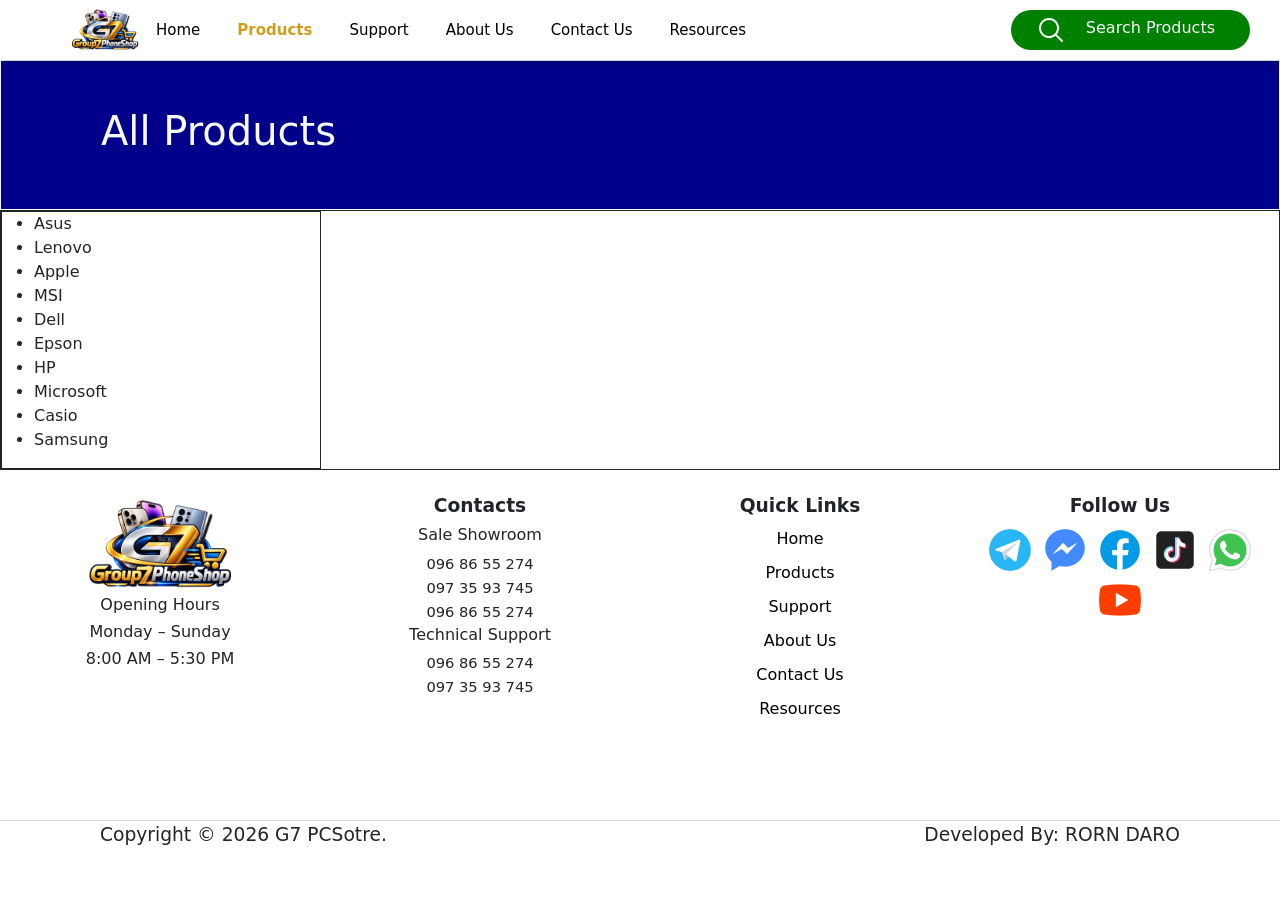
==== products.html @ 06eef0c7 "thirt" ====
<!DOCTYPE html>
<html lang="en">

<head>
    <meta charset="UTF-8">
    <meta name="viewport" content="width=device-width, initial-scale=1.0">
    <title>Home-G7PCSotre</title>
    <link rel="icon" type="img" href="Logo/Group7PhoneShop.png.png">
    <link rel="stylesheet" href="css/bootstrap.css">
    <link rel="stylesheet" href="css/products.css">
</head>

<body>

    <!-- Header -->
    <div class="header">

        <div class="header-left">
            <a href="index.html">
                <img src="Logo/Group7PhoneShop.png.png" alt="G7 Phone Shop">
            </a>

            <nav class="navbar" id="navbar">
                <ul class="nav nav-pills ">
                    <li class="nav-item">
                        <a href="index.html" target="_parent" class="nav-link">Home</a>
                    </li>
                    <li class="nav-item">
                        <a href="products.html" class="nav-link active">Products</a>
                    </li>
                    <li class="nav-item">
                        <a href="#support" class="nav-link">Support</a>
                    </li>
                    <li class="nav-item">
                        <a href="#about" class="nav-link">About Us</a>
                    </li>
                    <li class="nav-item">
                        <a href="#contact" class="nav-link">Contact Us</a>
                    </li>
                    <li class="nav-item">
                        <a href="#resources" class="nav-link">Resources</a>
                    </li>
                </ul>
            </nav>
        </div>

        <div class="header-right">
            <button class="search-button text-light rounded-pill" type="button">
                <img src="Logo/search.png" alt="Search">
                <h1>Search Products</h1>
            </button>

            <!-- Mobile Menu Button -->
            <button class="menu-btn" type="button" onclick="toggleMenu()" aria-label="Toggle navigation"
                aria-controls="navbar" aria-expanded="false">
                &#9776;
            </button>
        </div>

    </div>
    <div class="head-product text-light">
        <h1>All Products</h1>
    </div>
    <div class="category">
        <div class="category-list">
            <ul>
            <li class="category-item">Asus</li>
            <li class="category-item">Lenovo</li>
            <li class="category-item">Apple</li>
            <li class="category-item">MSI</li>
            <li class="category-item">Dell</li>
            <li class="category-item">Epson</li>
            <li class="category-item">HP</li>
            <li class="category-item">Microsoft</li>
            <li class="category-item">Casio</li>
            <li class="category-item">Samsung</li>
        </ul>

        </div>

    </div>
    






    <div class="footer">
        <div class="footer1">
            <img src="Logo/Group7PhoneShop.png.png" alt="">
            <h4> Opening Hours</h4>
            <h4>Monday – Sunday</h4>
            <h4>8:00 AM – 5:30 PM</h4>
        </div>
        <div class="footer2">
            <div id="contacts">
                <h3>Contacts</h3>
                <h4>Sale Showroom</h4>
                <div class="phone">
                    <p>096 86 55 274</p>
                    <p>097 35 93 745</p>
                    <p>096 86 55 274</p>
                </div>
                <h4>Technical Support</h4>
                <div class="phone">
                    <p>096 86 55 274</p>
                    <p>097 35 93 745</p>
                </div>
            </div>


        </div>
        <div class="footer3">
            <div class="quicklinks">
                <h3>Quick Links</h3>
                <a href="#">Home</a>
                <a href="#">Products</a>
                <a href="#">Support</a>
                <a href="#">About Us</a>
                <a href="#">Contact Us</a>
                <a href="#">Resources</a>
            </div>
        </div>
        <div class="footer4">
            <div class="follow-us">
                <h3>Follow Us</h3>
                <div class="social">
                    <a href="https://t.me/rorn_daro" target="_parent"><img src="icon/tg.png" alt=""></a>
                    <a href="#"><img src="icon/ms.png" alt=""></a>
                    <a href="#"><img src="icon/fb.png" alt=""></a>
                    <a href="#"><img src="icon/tk.png" alt=""></a>
                    <a href="#"><img src="icon/wha.png" alt=""></a>
                    <a href="#"><img src="icon/yt.png" alt=""></a>

                </div>

            </div>
        </div>

    </div>
    <div class="end-footer">
        <div class="end-left">
            <p>Copyright © 2026 G7 PCSotre.</p>
        </div>
        <div class="end-right">
            <p>Developed By: RORN DARO</p>
        </div>

    </div>






    <script src="js/bootstrap.bundle.js"></script>
</body>

</html>
<script src="js/bootstrap.bundle.js"></script>
<script>
    document.querySelectorAll('.nav-link').forEach(link => {
        link.addEventListener('click', function() {
            document.querySelectorAll('.nav-link').forEach(item => {
                item.classList.remove('active');
            });
            this.classList.add('active');
        });
    });
</script>
---- css/products.css ----
* {
    box-sizing: border-box;
    margin: 0;
    padding: 0;
}

body {
    width: 100%;
    overflow-x: hidden;
}

.header {
    width: 100%;
    height: 60px;
    background-color: white;
    display: flex;
    align-items: center;
    justify-content: space-between;
    box-shadow: 3px 3px 5px rgba(0, 0, 0, 0.2);
    position: fixed;
    top: 0;
    left: 0;
    z-index: 1000;
    padding: 5px 30px;
}

.header-left img {
    width: 70px;
    height: auto;
    margin-left: 40px;
}

.header-left {
    width: 60%;
    height: 100%;
    align-items: center;
    display: flex;
    min-width: 0;
}

.header-right {
    width: 40%;
    height: 100%;
    align-items: center;
    display: flex;
    justify-content: flex-end;
    gap: 10px;
}

.navbar .nav {
    display: flex;
    align-items: center;
    flex-wrap: nowrap;
    gap: 5px;
}

.navbar .nav-link {
    color: black;
    white-space: nowrap;
    font-size: 15px;

}

.navbar .nav-link:hover {
    color: goldenrod;
}

.navbar .nav .nav-link.active {
    font-weight: bold;
    background: none;
    color: rgb(208, 158, 31);
}


.search-button {
    display: flex;
    height: 40px;
    margin-right: 0;
    padding: 0 15px;
    background-color: green;
    float: right;
    align-items: center;
    border-style: none;
    justify-content: center;
}

.search-button:hover {
    background-color: darkgreen;
    transition: 0.3s ease;
}

.search-button img {
    width: 30px;
    height: 30px;
    margin-left: 10px;
}

.search-button h1 {
    font-size: 12pt;
    margin-top: 4px;
    padding: 20px;
    white-space: nowrap;
}

.menu-btn {
    display: none;
    background: none;
    border: none;
    font-size: 28px;
    cursor: pointer;
    color: black;
}

.head-product{
    width: 100%;
    height: 150px;
    background-color: darkblue;
    align-content: center;
    margin-top: 60px;
    border: 1px solid;
    h1{
        margin-left: 100px;
    }
}
.category{
    width: 100%;
    border: 1px solid;
}
.category-list{
    width: 25%;
    border: 1px solid;
}

.offers {
    display: flex;
    justify-content: space-between;
}

.offers h2 {
    margin-left: 35px;
    font-weight: bold;
    list-style-type: disc;
}

.offer-btn {
    width: 150px;
    height: 40px;
    border-radius: 20px;
    margin-right: 35px;
    background-color: white;
    color: green;
    text-align: center;
    font-size: 14pt;
    transition: 0.3s ease;
}

.new-arrive {
    width: 100%;
    height: auto;
    background-color: rgb(253, 234, 234);
    margin-top: 20px;
    padding-bottom: 50px;
}

.head {
    display: flex;
    justify-content: space-between;
    align-content: baseline;

}

.head .offer-btn {
    margin-top: 25px;
}

.head h2 {
    margin-left: 35px;
    font-weight: bold;
    list-style-type: disc;
}

.head span {
    font-size: 16px;
}

.offer-btn:hover {
    background-color: green;
    color: white;
}

.cards {
    width: 95%;
    height: auto;
    margin: 0 auto;
    display: flex;
    flex-wrap: wrap;
    justify-content: center;
    gap: 25px;
}

.card {
    width: 230px;
    margin-right: 0;
    background-color: white;
    overflow: hidden;
    transition: 0.3s ease;
}

.card:hover {
    border: 1px solid green;
    translate: 0 -10px;
    box-shadow: 1px 15px 15px rgba(0, 0, 0, 0.35);

    img {
        scale: 1.1;
    }

    .cart-btn {
        background-color: green;
        color: white;
    }
}

.card img {
    width: 150px;
    margin: 150px;
    margin: 20px auto;
    object-fit: contain;
    transition: 0.3s ease;
}

.card-body p {
    font-size: 9pt;
}

.card-body h6 {
    font-size: 9pt;
    margin-top: 0;
}

.card-footer {
    display: flex;
    align-items: center;
    justify-content: space-between;
    gap: 5px;
    padding: 10px;
}

.card-footer h5 {
    color: green;
    font-size: 16px;
    margin: 0;
}

.card-footer span {
    color: gray;
    padding-left: 0;
    font-size: 14px;
    text-decoration: line-through;
}

.cart-btn {
    width: 70px;
    height: 30px;
    border-radius: 20px;
    background-color: white;
    color: green;
    text-align: center;
    font-size: 9pt;
    transition: 0.3s ease;
}
.pagination{
    padding: 15px;
    padding-right:140px ;
    justify-self: end;
}

.our-partner {
    width: 95%;
    height: auto;
    margin: 0 auto;
    padding: 50px;
    display: flex;
    flex-wrap: wrap;
    justify-content: center;
    gap: 25px;
}

.partner-text {
    width: 100%;
    text-align: center;
}

.border-line {
    width: 100%;
    display: flex;
    justify-content: center;
    padding-bottom: 20px;
}

.border-line .line {
    width: 100px;
    border-top: 8px solid;
    border-radius: 100px;
    border-top-color: green;
}

.cards-partner {
    width: 60%;
    height: auto;
    display: flex;
    flex-wrap: wrap;
    justify-content: center;
    gap: 40px;

}

.cards-partner .card {
    width: 200px;
    height: 100px;
    background-color: white;
    overflow: hidden;
    transition: 0.3s ease;
}

.cards-partner .card img {
    width: 100px;
    width: 100px;
    object-fit: contain;
}

.our-partner .card:hover {
    border: 1px solid green;
    translate: 0 -3px;
    box-shadow: 0 0 0 rgba(0, 0, 0, 0.35);
    cursor: pointer;

    img {
        scale: 1.1;
    }
}

.footer {
    width: 100%;
    height: 350px;
    display: flex;
}

.footer1 {
    width: 25%;
    padding: 25px 0;
    flex-wrap: wrap;
    justify-content: center;
    gap: 25px;
    text-align: center;

    img {
        width: 150px;
        width: 150px;
    }

    h4 {
        font-size: 12pt;
    }

}

.footer2 {
    width: 25%;
    padding: 25px 0;
    flex-wrap: wrap;
    justify-content: center;
    text-align: center;
    gap: 25px;

    h3 {
        font-size: 14pt;
        font-weight: bold;
    }

    h4 {
        font-size: 12pt;
    }

    .phone p {
        font-size: 11pt;
        margin: 2px;
    }
}

.footer3 {
    width: 25%;
    padding: 25px 0;
    display: block;
    flex-wrap: wrap;
    justify-content: center;
    gap: 25px;
    text-align: center;

    a {
        color: black;
        text-decoration: none;
        display: block;
        margin: 10px;
    }

    h3 {
        font-size: 14pt;
        font-weight: bold;
    }
}

.footer4 {
    width: 25%;
    padding: 25px 0;
    flex-wrap: wrap;
    justify-content: center;
    gap: 25px;
    text-align: center;

    h3 {
        font-size: 14pt;
        font-weight: bold;
    }

    .social img {
        width: 50px;
        height: 50px;
    }

    .social img:hover {
        cursor: pointer;
    }
}

.end-footer {
    width: 100%;
    height: 50px;
    padding-bottom: 10px;
    border-top: 1px solid rgb(225, 222, 222);
    display: flex;
    justify-content: space-between;
    .end-left{
        padding-left: 100px;
    }
    .end-right{
        padding-right: 100px;
    }
    p{
        font-size: 14pt;
    }
}

@media (max-width: 1100px) {
    .header {
        padding: 5px 15px;
    }

    .header-left {
        gap: 10px;
    }

    .navbar .nav {
        gap: 0;
    }

    .navbar .nav-link {
        font-size: 13px;
        padding: 8px;
    }

    .search-button h1 {
        font-size: 11px;
    }
}

/* Mobile and Small Tablet */
@media (max-width: 900px) {
    .header {
        height: 60px;
        padding: 5px 15px;
    }

    .header-left img {
        width: 65px;
    }

    .menu-btn {
        display: block;
    }

    .navbar {
        display: none;
        position: absolute;
        top: 60px;
        left: 0;
        width: 100%;
        background-color: white;
        padding: 15px;
        box-shadow: 0 5px 10px rgba(0, 0, 0, 0.15);
    }

    .navbar.show {
        display: block;
    }

    .navbar .nav {
        display: flex;
        flex-direction: column;
        align-items: stretch;
        gap: 5px;
    }

    .navbar .nav-item {
        width: 100%;
    }

    .navbar .nav-link {
        display: block;
        width: 100%;
        padding: 12px;
        font-size: 15px;
    }

    .navbar .nav-link:hover {
        background-color: #f5f5f5;
        color: goldenrod;
    }

    .cards-partner {
        width: 100%;
        height: auto;
        display: flex;
        flex-wrap: wrap;
        justify-content: center;
        gap: 25px;

    }

    .cards-partner .card {
        width: 125px;
        height: 80px;
        background-color: white;
        overflow: hidden;
        transition: 0.3s ease;
    }

    .cards-partner .card img {
        width: 80px;
        width: 80px;
        object-fit: contain;
    }


    .end-footer {
    width: 100%;
    height: 50px;
    padding-bottom: 10px;
    border-top: 1px solid rgb(225, 222, 222);
    display: flex;
    justify-content: space-between;
    .end-left{
        padding-left: 50px;
    }
    .end-right{
        padding-right: 50px;
    }
    p{
        font-size: 12pt;
    }
}
}

/* Small Mobile */
@media(max-width: 527px) {
    .header {
        padding: 5px 10px;
    }

    .header-left img {
        width: 55px;
    }

    .search-button {
        height: 35px;
        padding: 0 10px;
    }

    .search-button img {
        width: 20px;
        height: 20px;
    }

    .search-button h1 {
        font-size: 11px;
        padding: 0 5px;
    }

    .menu-btn {
        font-size: 25px;
    }

    .cards {
        width: 80%;
        display: flex;
        flex-wrap: wrap;
        justify-content: center;
        column-gap: 20px;
        row-gap: 0px;
    }

    .cards .card {
        width: 130px;

        p {
            font-size: 7pt;
        }

        img {
            width: 100px;
        }

        .cart-btn {
            width: 50px;
            height: 20px;
            border-radius: 10px;
            background-color: white;
            color: green;
            text-align: center;
            font-size: 5pt;
            transition: 0.3s ease;
        }

        h5 {
            font-size: 10pt;
        }

        span {
            font-size: 8pt;
        }
    }

    .offer-btn {
        width: 100px;
        height: 25px;
        border-radius: 25px;
        margin-right: 35px;
        background-color: white;
        color: green;
        text-align: center;
        font-size: 10pt;
        transition: 0.3s ease;
    }

    .our-partner {
        width: 95%;
        height: auto;
        padding: 20px;

    }

    .cards-partner {
        width: 100%;
        height: auto;
        display: flex;
        flex-wrap: wrap;
        justify-content: center;
        gap: 25px;

    }

    .cards-partner .card {
        width: 125px;
        height: 80px;
        background-color: white;
        overflow: hidden;
        transition: 0.3s ease;
    }

    .cards-partner .card img {
        width: 80px;
        width: 80px;
        object-fit: contain;
    }

    .footer {
        display: flex;
        border-top: 1px solid rgb(225, 222, 222);
        height: auto;
        flex-direction: row;
        display: flex;
        flex-wrap: wrap;
        justify-content: center;
        gap: 25px;
        row-gap: 0;

        .footer1 {
            width: 25%;
            padding: 25px 0;
            flex-wrap: wrap;
            justify-content: center;
            gap: 25px;
            text-align: center;

            img {
                width: 100px;
            }

            h4 {
                font-size: 10pt;
            }

        }

        .footer2 {
            width: 25%;
            padding: 25px 0;
            flex-wrap: wrap;
            justify-content: center;
            text-align: center;
            gap: 25px;

            h3 {
                font-size: 12pt;
                font-weight: bold;
            }

            h4 {
                font-size: 10pt;
            }

            .phone p {
                font-size: 10pt;
                margin: 2px;
            }
        }

        .footer3 {
            width: 25%;
            padding: 25px 0;
            display: block;
            flex-wrap: wrap;
            justify-content: center;
            gap: 25px;
            text-align: center;

            a {
                color: black;
                text-decoration: none;
                display: block;
                margin: 10px;
                font-size: 9pt;
            }

            h3 {
                font-size: 12pt;
                font-weight: bold;
            }
        }

        .footer4 {
            width: 50%;
            display: flex;
            flex-wrap: wrap;
            justify-content: center;
            gap: 25px;
        }
    }

    .end-footer {
    width: 100%;
    height: auto;
    padding-bottom: 5px;
    border-top: 1px solid rgb(225, 222, 222);
    display: flex;
    justify-content: space-between;
    .end-left{
        padding-left: 25px;
    }
    .end-right{
        padding-right: 25px;
    }
    p{
        font-size: 8pt;
    }
}
}
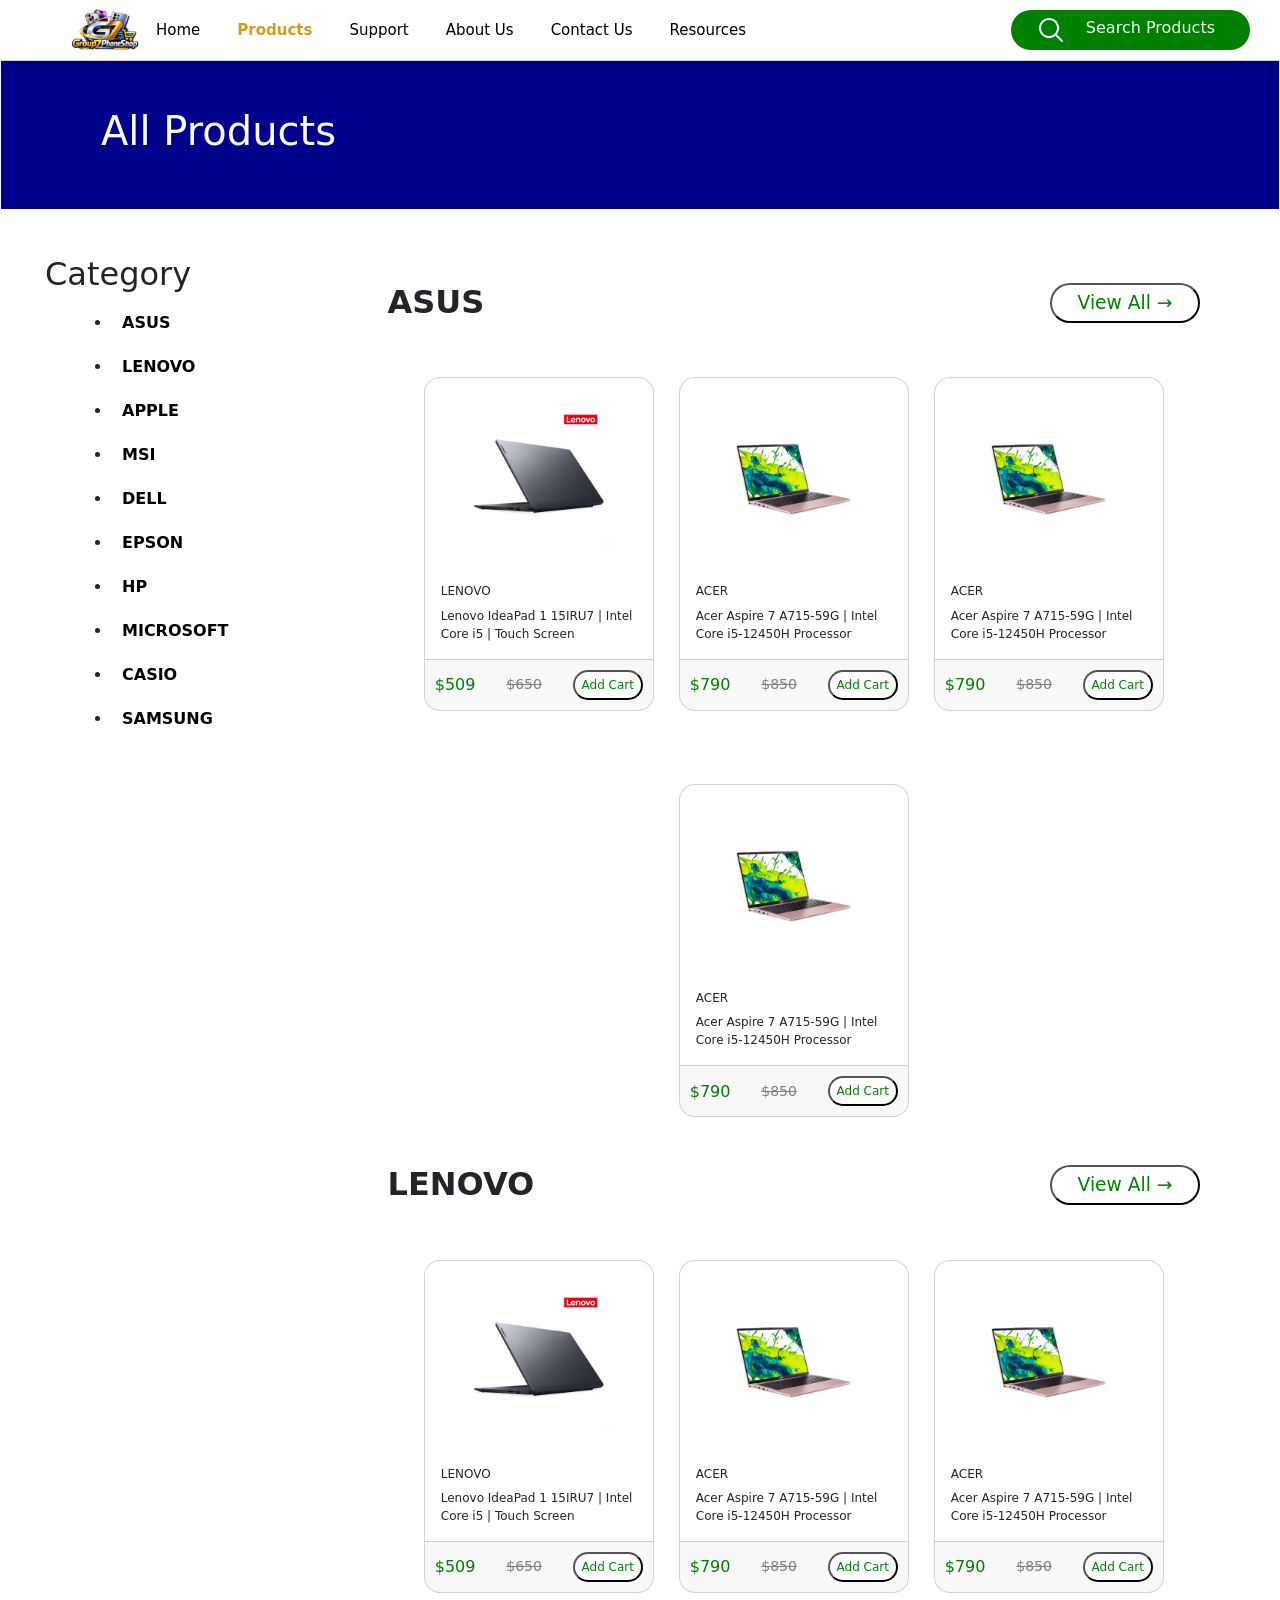
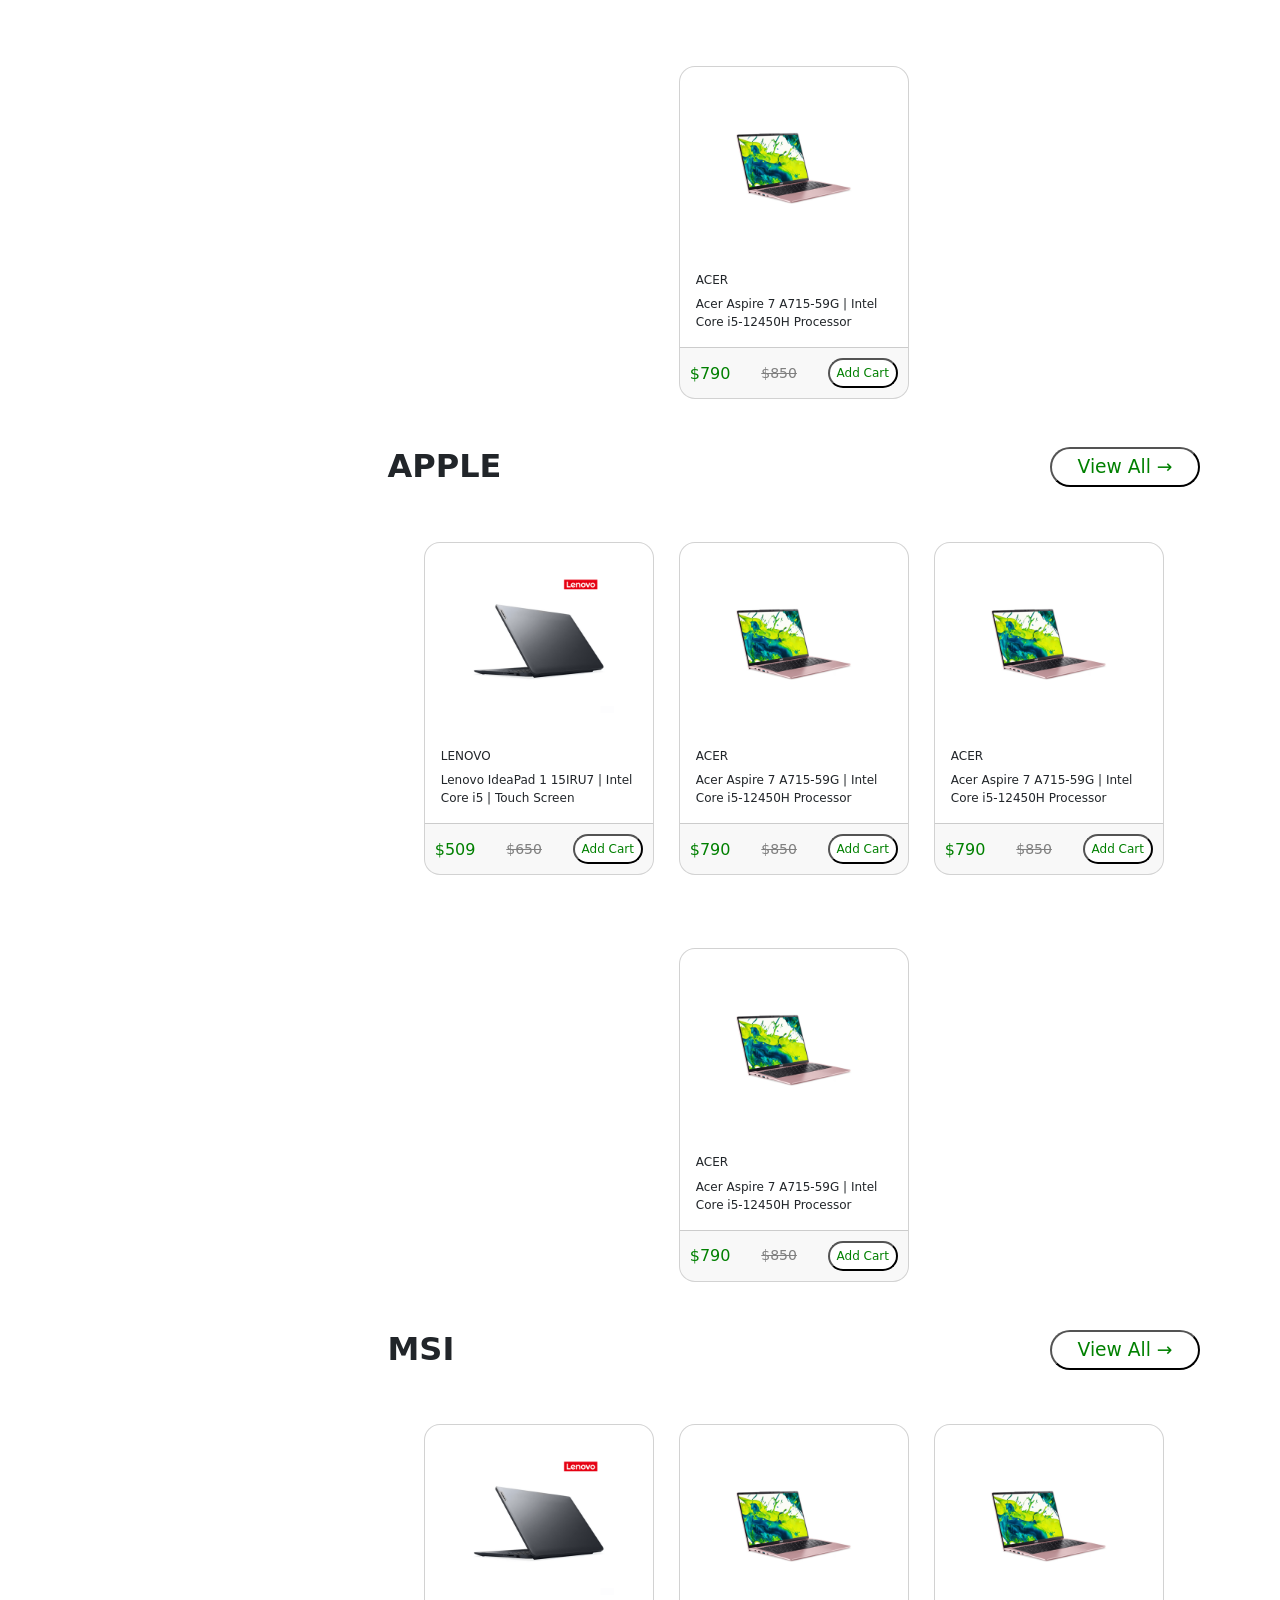
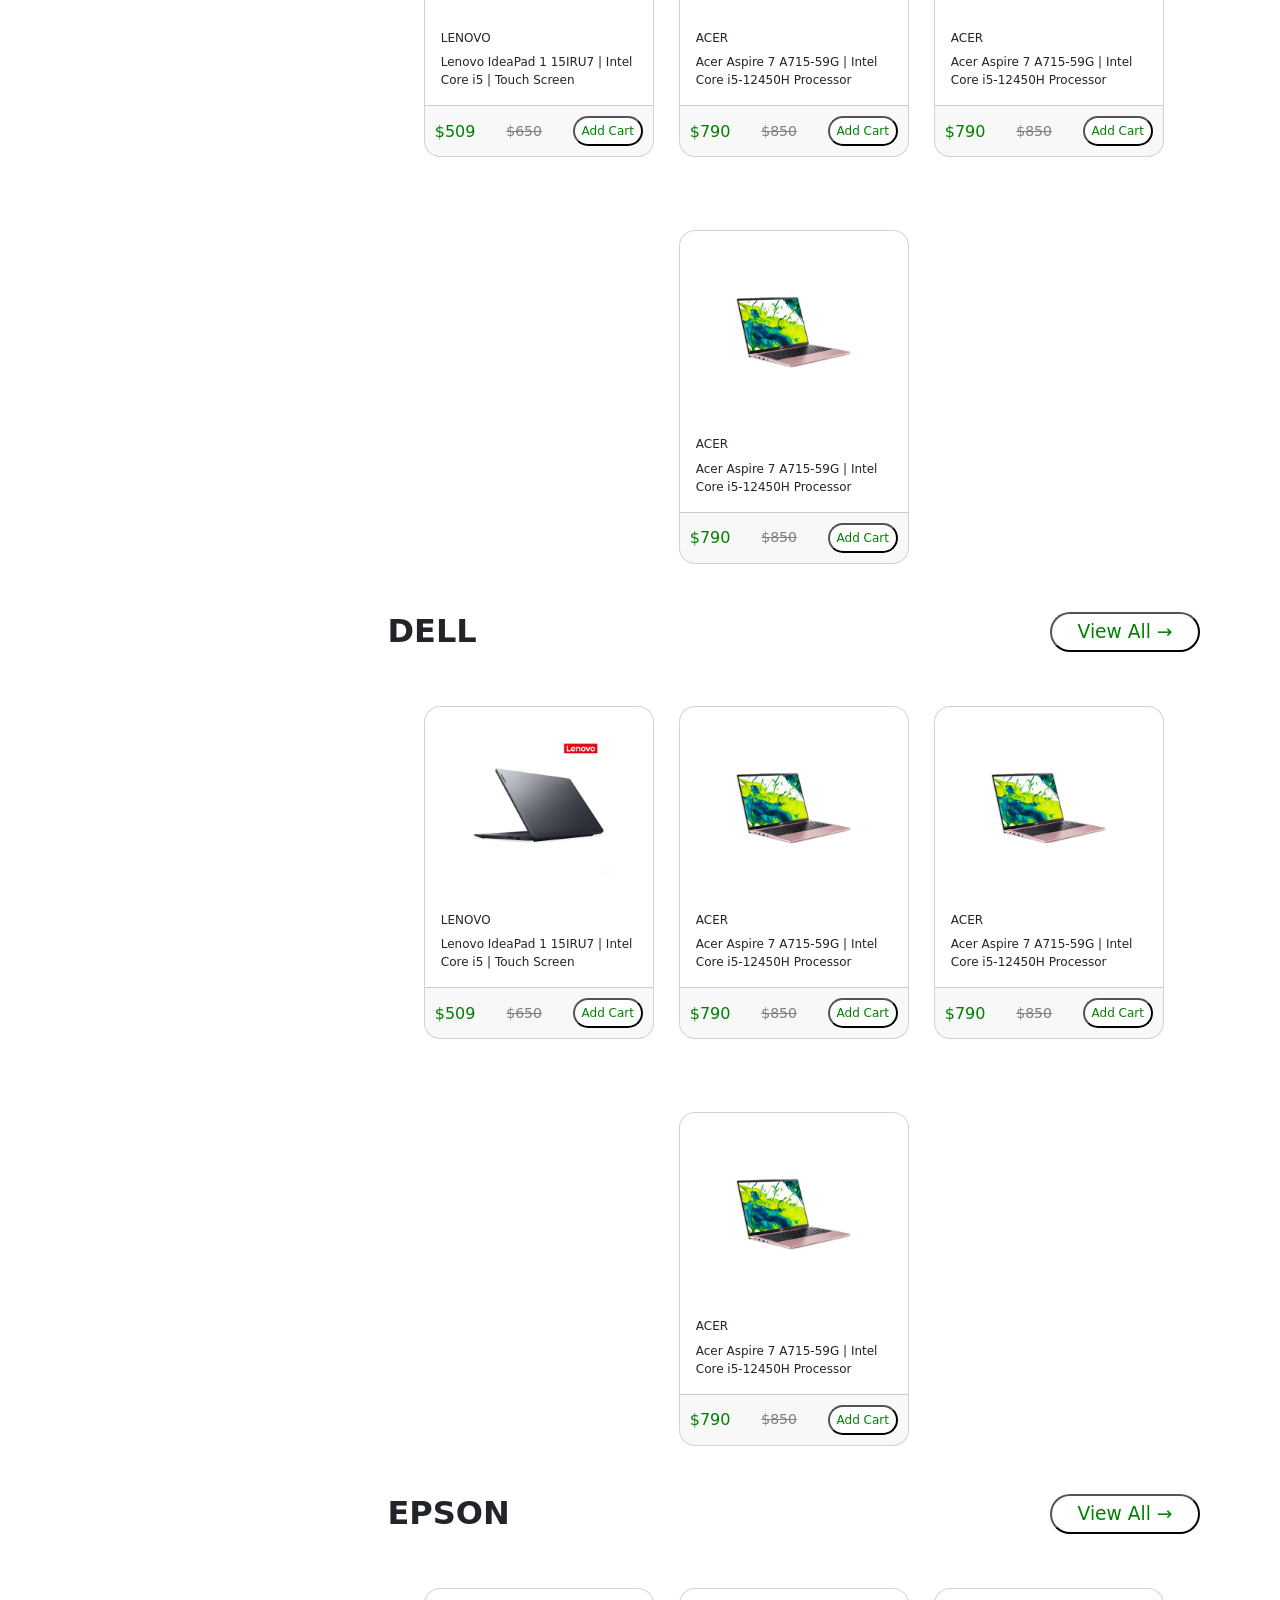
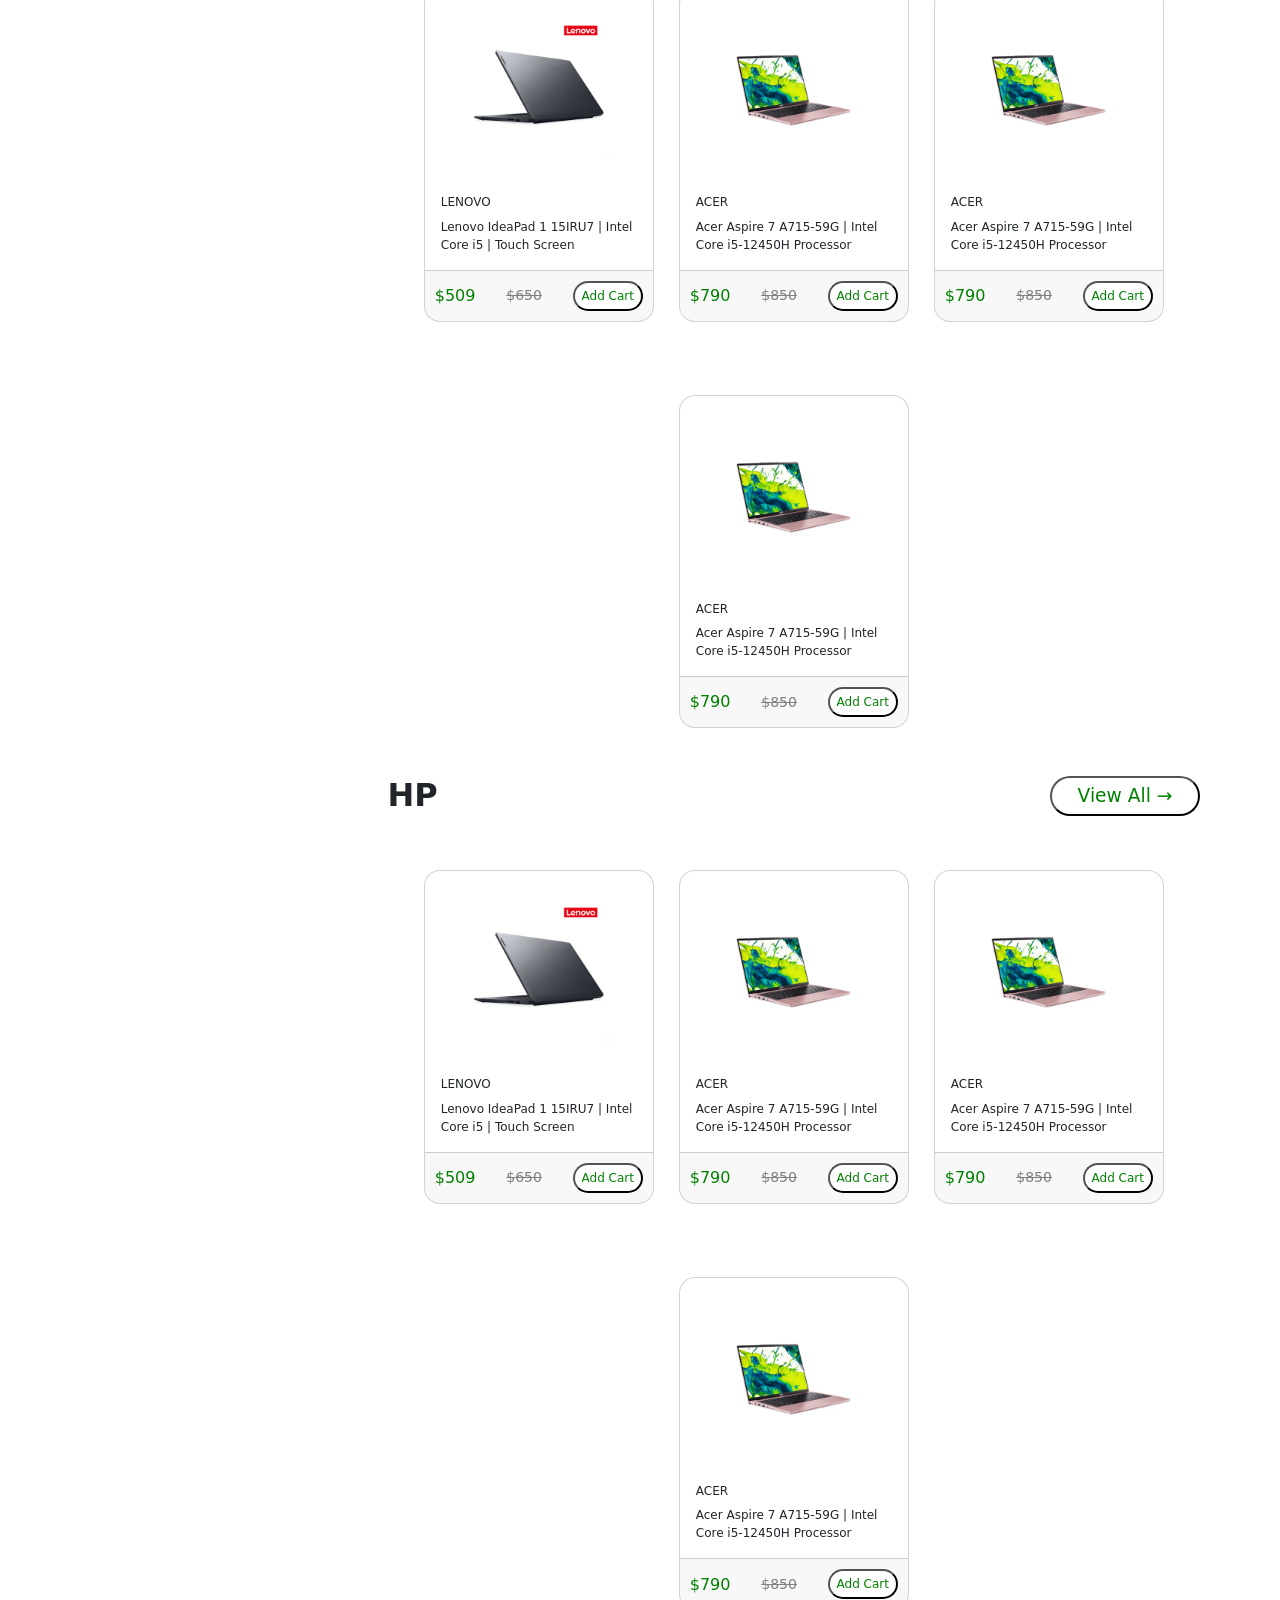
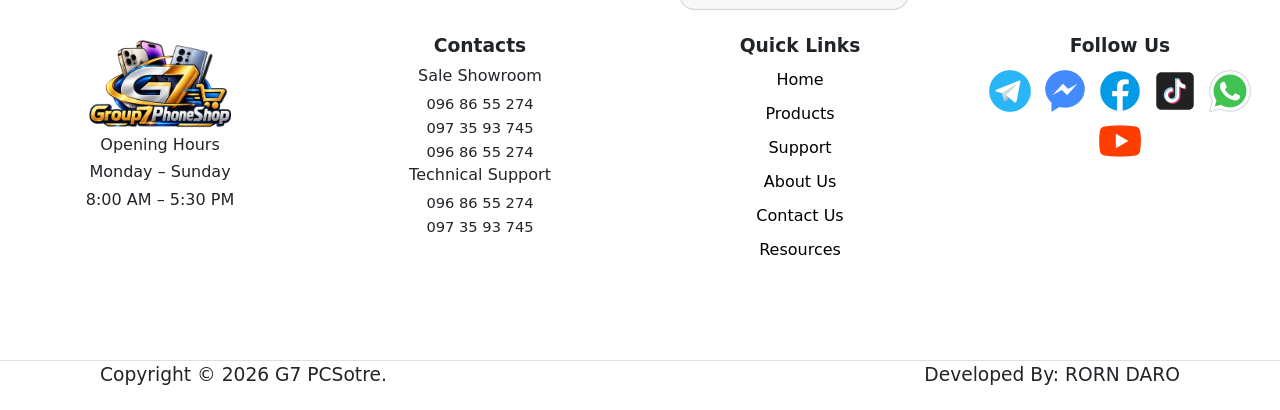
==== commit caeb35de: "Final Project" ====
--- a/products.html
+++ b/products.html
@@ -4,7 +4,7 @@
 <head>
     <meta charset="UTF-8">
     <meta name="viewport" content="width=device-width, initial-scale=1.0">
-    <title>Home-G7PCSotre</title>
+    <title>Product-G7PCStore</title>
     <link rel="icon" type="img" href="Logo/Group7PhoneShop.png.png">
     <link rel="stylesheet" href="css/bootstrap.css">
     <link rel="stylesheet" href="css/products.css">
@@ -32,7 +32,7 @@
                         <a href="#support" class="nav-link">Support</a>
                     </li>
                     <li class="nav-item">
-                        <a href="#about" class="nav-link">About Us</a>
+                        <a href="about.html" class="nav-link">About Us</a>
                     </li>
                     <li class="nav-item">
                         <a href="#contact" class="nav-link">Contact Us</a>
@@ -63,23 +63,604 @@
     </div>
     <div class="category">
         <div class="category-list">
+            <h2 class="cate-text">Category</h2>
             <ul>
-            <li class="category-item">Asus</li>
-            <li class="category-item">Lenovo</li>
-            <li class="category-item">Apple</li>
-            <li class="category-item">MSI</li>
-            <li class="category-item">Dell</li>
-            <li class="category-item">Epson</li>
-            <li class="category-item">HP</li>
-            <li class="category-item">Microsoft</li>
-            <li class="category-item">Casio</li>
-            <li class="category-item">Samsung</li>
-        </ul>
+                <li class="category-item"><a href="#asus">ASUS</a></li>
+                <li class="category-item"><a href="#lenovo">LENOVO</a></li>
+                <li class="category-item"><a href="#apple">APPLE</a></li>
+                <li class="category-item"><a href="#msi">MSI</a></li>
+                <li class="category-item"><a href="#dell">DELL</a></li>
+                <li class="category-item"><a href="#epson">EPSON</a></li>
+                <li class="category-item"><a href="#hp">HP</a></li>
+                <li class="category-item"><a href="#microsoft">MICROSOFT</a></li>
+                <li class="category-item"><a href="#casio">CASIO</a></li>
+                <li class="category-item"><a href="#samsung">SAMSUNG</a></li>
+            </ul>
+
+        </div>
+        <div class="asus mt-5">
+            <h2 id="asus">ASUS</h2>
+            <div class="asus-view">
+                <button type="button" class="asus-btn">View All →</button>
+            </div>
+        </div>
+        <div class="cards">
+
+            <div class="card mt-5 rounded-4">
+                <img src="images/Lenovo/1.png" alt="">
+
+                <div class="card-body">
+                    <h6 class="card-title">LENOVO</h6>
+                    <p class="card-text">
+                        Lenovo IdeaPad 1 15IRU7 | Intel Core i5 | Touch Screen
+                    </p>
+                </div>
+
+                <div class="card-footer">
+                    <h5>$509</h5>
+                    <span>$650</span>
+                    <button type="button" class="cart-btn">
+                        Add Cart
+                    </button>
+                </div>
+            </div>
+            <div class="card mt-5 rounded-4">
+                <img src="images/Lenovo/2.png" alt="">
+
+                <div class="card-body">
+                    <h6 class="card-title">ACER</h6>
+                    <p class="card-text">
+                        Acer Aspire 7 A715-59G | Intel Core i5-12450H Processor
+                    </p>
+                </div>
+
+                <div class="card-footer">
+                    <h5>$790</h5>
+                    <span>$850</span>
+                    <button type="button" class="cart-btn">
+                        Add Cart
+                    </button>
+                </div>
+            </div>
+            <div class="card mt-5 rounded-4">
+                <img src="images/Lenovo/2.png" alt="">
+
+                <div class="card-body">
+                    <h6 class="card-title">ACER</h6>
+                    <p class="card-text">
+                        Acer Aspire 7 A715-59G | Intel Core i5-12450H Processor
+                    </p>
+                </div>
+
+                <div class="card-footer">
+                    <h5>$790</h5>
+                    <span>$850</span>
+                    <button type="button" class="cart-btn">
+                        Add Cart
+                    </button>
+                </div>
+            </div>
+            <div class="card mt-5 rounded-4">
+                <img src="images/Lenovo/2.png" alt="">
+
+                <div class="card-body">
+                    <h6 class="card-title">ACER</h6>
+                    <p class="card-text">
+                        Acer Aspire 7 A715-59G | Intel Core i5-12450H Processor
+                    </p>
+                </div>
+
+                <div class="card-footer">
+                    <h5>$790</h5>
+                    <span>$850</span>
+                    <button type="button" class="cart-btn">
+                        Add Cart
+                    </button>
+                </div>
+            </div>
+
+        </div>
+
+        <div class="asus mt-5">
+            <h2 id="lenovo">LENOVO</h2>
+            <div class="asus-view">
+                <button type="button" class="asus-btn">View All →</button>
+            </div>
+        </div>
+        <div class="cards">
+
+            <div class="card mt-5 rounded-4">
+                <img src="images/Lenovo/1.png" alt="">
+
+                <div class="card-body">
+                    <h6 class="card-title">LENOVO</h6>
+                    <p class="card-text">
+                        Lenovo IdeaPad 1 15IRU7 | Intel Core i5 | Touch Screen
+                    </p>
+                </div>
+
+                <div class="card-footer">
+                    <h5>$509</h5>
+                    <span>$650</span>
+                    <button type="button" class="cart-btn">
+                        Add Cart
+                    </button>
+                </div>
+            </div>
+            <div class="card mt-5 rounded-4">
+                <img src="images/Lenovo/2.png" alt="">
+
+                <div class="card-body">
+                    <h6 class="card-title">ACER</h6>
+                    <p class="card-text">
+                        Acer Aspire 7 A715-59G | Intel Core i5-12450H Processor
+                    </p>
+                </div>
+
+                <div class="card-footer">
+                    <h5>$790</h5>
+                    <span>$850</span>
+                    <button type="button" class="cart-btn">
+                        Add Cart
+                    </button>
+                </div>
+            </div>
+            <div class="card mt-5 rounded-4">
+                <img src="images/Lenovo/2.png" alt="">
+
+                <div class="card-body">
+                    <h6 class="card-title">ACER</h6>
+                    <p class="card-text">
+                        Acer Aspire 7 A715-59G | Intel Core i5-12450H Processor
+                    </p>
+                </div>
+
+                <div class="card-footer">
+                    <h5>$790</h5>
+                    <span>$850</span>
+                    <button type="button" class="cart-btn">
+                        Add Cart
+                    </button>
+                </div>
+            </div>
+            <div class="card mt-5 rounded-4">
+                <img src="images/Lenovo/2.png" alt="">
+
+                <div class="card-body">
+                    <h6 class="card-title">ACER</h6>
+                    <p class="card-text">
+                        Acer Aspire 7 A715-59G | Intel Core i5-12450H Processor
+                    </p>
+                </div>
+
+                <div class="card-footer">
+                    <h5>$790</h5>
+                    <span>$850</span>
+                    <button type="button" class="cart-btn">
+                        Add Cart
+                    </button>
+                </div>
+            </div>
+
+        </div>
+
+        <div class="asus mt-5">
+            <h2 id="apple">APPLE</h2>
+            <div class="asus-view">
+                <button type="button" class="asus-btn">View All →</button>
+            </div>
+        </div>
+        <div class="cards">
+
+            <div class="card mt-5 rounded-4">
+                <img src="images/Lenovo/1.png" alt="">
+
+                <div class="card-body">
+                    <h6 class="card-title">LENOVO</h6>
+                    <p class="card-text">
+                        Lenovo IdeaPad 1 15IRU7 | Intel Core i5 | Touch Screen
+                    </p>
+                </div>
+
+                <div class="card-footer">
+                    <h5>$509</h5>
+                    <span>$650</span>
+                    <button type="button" class="cart-btn">
+                        Add Cart
+                    </button>
+                </div>
+            </div>
+            <div class="card mt-5 rounded-4">
+                <img src="images/Lenovo/2.png" alt="">
+
+                <div class="card-body">
+                    <h6 class="card-title">ACER</h6>
+                    <p class="card-text">
+                        Acer Aspire 7 A715-59G | Intel Core i5-12450H Processor
+                    </p>
+                </div>
+
+                <div class="card-footer">
+                    <h5>$790</h5>
+                    <span>$850</span>
+                    <button type="button" class="cart-btn">
+                        Add Cart
+                    </button>
+                </div>
+            </div>
+            <div class="card mt-5 rounded-4">
+                <img src="images/Lenovo/2.png" alt="">
+
+                <div class="card-body">
+                    <h6 class="card-title">ACER</h6>
+                    <p class="card-text">
+                        Acer Aspire 7 A715-59G | Intel Core i5-12450H Processor
+                    </p>
+                </div>
+
+                <div class="card-footer">
+                    <h5>$790</h5>
+                    <span>$850</span>
+                    <button type="button" class="cart-btn">
+                        Add Cart
+                    </button>
+                </div>
+            </div>
+            <div class="card mt-5 rounded-4">
+                <img src="images/Lenovo/2.png" alt="">
+
+                <div class="card-body">
+                    <h6 class="card-title">ACER</h6>
+                    <p class="card-text">
+                        Acer Aspire 7 A715-59G | Intel Core i5-12450H Processor
+                    </p>
+                </div>
+
+                <div class="card-footer">
+                    <h5>$790</h5>
+                    <span>$850</span>
+                    <button type="button" class="cart-btn">
+                        Add Cart
+                    </button>
+                </div>
+            </div>
+
+        </div>
+
+        <div class="asus mt-5">
+            <h2 id="msi">MSI</h2>
+            <div class="asus-view">
+                <button type="button" class="asus-btn">View All →</button>
+            </div>
+        </div>
+        <div class="cards">
+
+            <div class="card mt-5 rounded-4">
+                <img src="images/Lenovo/1.png" alt="">
+
+                <div class="card-body">
+                    <h6 class="card-title">LENOVO</h6>
+                    <p class="card-text">
+                        Lenovo IdeaPad 1 15IRU7 | Intel Core i5 | Touch Screen
+                    </p>
+                </div>
+
+                <div class="card-footer">
+                    <h5>$509</h5>
+                    <span>$650</span>
+                    <button type="button" class="cart-btn">
+                        Add Cart
+                    </button>
+                </div>
+            </div>
+            <div class="card mt-5 rounded-4">
+                <img src="images/Lenovo/2.png" alt="">
+
+                <div class="card-body">
+                    <h6 class="card-title">ACER</h6>
+                    <p class="card-text">
+                        Acer Aspire 7 A715-59G | Intel Core i5-12450H Processor
+                    </p>
+                </div>
+
+                <div class="card-footer">
+                    <h5>$790</h5>
+                    <span>$850</span>
+                    <button type="button" class="cart-btn">
+                        Add Cart
+                    </button>
+                </div>
+            </div>
+            <div class="card mt-5 rounded-4">
+                <img src="images/Lenovo/2.png" alt="">
+
+                <div class="card-body">
+                    <h6 class="card-title">ACER</h6>
+                    <p class="card-text">
+                        Acer Aspire 7 A715-59G | Intel Core i5-12450H Processor
+                    </p>
+                </div>
+
+                <div class="card-footer">
+                    <h5>$790</h5>
+                    <span>$850</span>
+                    <button type="button" class="cart-btn">
+                        Add Cart
+                    </button>
+                </div>
+            </div>
+            <div class="card mt-5 rounded-4">
+                <img src="images/Lenovo/2.png" alt="">
+
+                <div class="card-body">
+                    <h6 class="card-title">ACER</h6>
+                    <p class="card-text">
+                        Acer Aspire 7 A715-59G | Intel Core i5-12450H Processor
+                    </p>
+                </div>
+
+                <div class="card-footer">
+                    <h5>$790</h5>
+                    <span>$850</span>
+                    <button type="button" class="cart-btn">
+                        Add Cart
+                    </button>
+                </div>
+            </div>
+
+        </div>
+
+        <div class="asus mt-5">
+            <h2 id="dell">DELL</h2>
+            <div class="asus-view">
+                <button type="button" class="asus-btn">View All →</button>
+            </div>
+        </div>
+        <div class="cards">
+
+            <div class="card mt-5 rounded-4">
+                <img src="images/Lenovo/1.png" alt="">
+
+                <div class="card-body">
+                    <h6 class="card-title">LENOVO</h6>
+                    <p class="card-text">
+                        Lenovo IdeaPad 1 15IRU7 | Intel Core i5 | Touch Screen
+                    </p>
+                </div>
+
+                <div class="card-footer">
+                    <h5>$509</h5>
+                    <span>$650</span>
+                    <button type="button" class="cart-btn">
+                        Add Cart
+                    </button>
+                </div>
+            </div>
+            <div class="card mt-5 rounded-4">
+                <img src="images/Lenovo/2.png" alt="">
+
+                <div class="card-body">
+                    <h6 class="card-title">ACER</h6>
+                    <p class="card-text">
+                        Acer Aspire 7 A715-59G | Intel Core i5-12450H Processor
+                    </p>
+                </div>
+
+                <div class="card-footer">
+                    <h5>$790</h5>
+                    <span>$850</span>
+                    <button type="button" class="cart-btn">
+                        Add Cart
+                    </button>
+                </div>
+            </div>
+            <div class="card mt-5 rounded-4">
+                <img src="images/Lenovo/2.png" alt="">
+
+                <div class="card-body">
+                    <h6 class="card-title">ACER</h6>
+                    <p class="card-text">
+                        Acer Aspire 7 A715-59G | Intel Core i5-12450H Processor
+                    </p>
+                </div>
+
+                <div class="card-footer">
+                    <h5>$790</h5>
+                    <span>$850</span>
+                    <button type="button" class="cart-btn">
+                        Add Cart
+                    </button>
+                </div>
+            </div>
+            <div class="card mt-5 rounded-4">
+                <img src="images/Lenovo/2.png" alt="">
+
+                <div class="card-body">
+                    <h6 class="card-title">ACER</h6>
+                    <p class="card-text">
+                        Acer Aspire 7 A715-59G | Intel Core i5-12450H Processor
+                    </p>
+                </div>
+
+                <div class="card-footer">
+                    <h5>$790</h5>
+                    <span>$850</span>
+                    <button type="button" class="cart-btn">
+                        Add Cart
+                    </button>
+                </div>
+            </div>
+
+        </div>
+
+        <div class="asus mt-5">
+            <h2 id="epson">EPSON</h2>
+            <div class="asus-view">
+                <button type="button" class="asus-btn">View All →</button>
+            </div>
+        </div>
+        <div class="cards">
+
+            <div class="card mt-5 rounded-4">
+                <img src="images/Lenovo/1.png" alt="">
+
+                <div class="card-body">
+                    <h6 class="card-title">LENOVO</h6>
+                    <p class="card-text">
+                        Lenovo IdeaPad 1 15IRU7 | Intel Core i5 | Touch Screen
+                    </p>
+                </div>
+
+                <div class="card-footer">
+                    <h5>$509</h5>
+                    <span>$650</span>
+                    <button type="button" class="cart-btn">
+                        Add Cart
+                    </button>
+                </div>
+            </div>
+            <div class="card mt-5 rounded-4">
+                <img src="images/Lenovo/2.png" alt="">
+
+                <div class="card-body">
+                    <h6 class="card-title">ACER</h6>
+                    <p class="card-text">
+                        Acer Aspire 7 A715-59G | Intel Core i5-12450H Processor
+                    </p>
+                </div>
+
+                <div class="card-footer">
+                    <h5>$790</h5>
+                    <span>$850</span>
+                    <button type="button" class="cart-btn">
+                        Add Cart
+                    </button>
+                </div>
+            </div>
+            <div class="card mt-5 rounded-4">
+                <img src="images/Lenovo/2.png" alt="">
+
+                <div class="card-body">
+                    <h6 class="card-title">ACER</h6>
+                    <p class="card-text">
+                        Acer Aspire 7 A715-59G | Intel Core i5-12450H Processor
+                    </p>
+                </div>
+
+                <div class="card-footer">
+                    <h5>$790</h5>
+                    <span>$850</span>
+                    <button type="button" class="cart-btn">
+                        Add Cart
+                    </button>
+                </div>
+            </div>
+            <div class="card mt-5 rounded-4">
+                <img src="images/Lenovo/2.png" alt="">
+
+                <div class="card-body">
+                    <h6 class="card-title">ACER</h6>
+                    <p class="card-text">
+                        Acer Aspire 7 A715-59G | Intel Core i5-12450H Processor
+                    </p>
+                </div>
+
+                <div class="card-footer">
+                    <h5>$790</h5>
+                    <span>$850</span>
+                    <button type="button" class="cart-btn">
+                        Add Cart
+                    </button>
+                </div>
+            </div>
+
+        </div>
+
+        <div class="asus mt-5">
+            <h2 id="hp">HP</h2>
+            <div class="asus-view">
+                <button type="button" class="asus-btn">View All →</button>
+            </div>
+        </div>
+        <div class="cards">
+
+            <div class="card mt-5 rounded-4">
+                <img src="images/Lenovo/1.png" alt="">
+
+                <div class="card-body">
+                    <h6 class="card-title">LENOVO</h6>
+                    <p class="card-text">
+                        Lenovo IdeaPad 1 15IRU7 | Intel Core i5 | Touch Screen
+                    </p>
+                </div>
+
+                <div class="card-footer">
+                    <h5>$509</h5>
+                    <span>$650</span>
+                    <button type="button" class="cart-btn">
+                        Add Cart
+                    </button>
+                </div>
+            </div>
+            <div class="card mt-5 rounded-4">
+                <img src="images/Lenovo/2.png" alt="">
+
+                <div class="card-body">
+                    <h6 class="card-title">ACER</h6>
+                    <p class="card-text">
+                        Acer Aspire 7 A715-59G | Intel Core i5-12450H Processor
+                    </p>
+                </div>
+
+                <div class="card-footer">
+                    <h5>$790</h5>
+                    <span>$850</span>
+                    <button type="button" class="cart-btn">
+                        Add Cart
+                    </button>
+                </div>
+            </div>
+            <div class="card mt-5 rounded-4">
+                <img src="images/Lenovo/2.png" alt="">
+
+                <div class="card-body">
+                    <h6 class="card-title">ACER</h6>
+                    <p class="card-text">
+                        Acer Aspire 7 A715-59G | Intel Core i5-12450H Processor
+                    </p>
+                </div>
+
+                <div class="card-footer">
+                    <h5>$790</h5>
+                    <span>$850</span>
+                    <button type="button" class="cart-btn">
+                        Add Cart
+                    </button>
+                </div>
+            </div>
+            <div class="card mt-5 rounded-4">
+                <img src="images/Lenovo/2.png" alt="">
+
+                <div class="card-body">
+                    <h6 class="card-title">ACER</h6>
+                    <p class="card-text">
+                        Acer Aspire 7 A715-59G | Intel Core i5-12450H Processor
+                    </p>
+                </div>
+
+                <div class="card-footer">
+                    <h5>$790</h5>
+                    <span>$850</span>
+                    <button type="button" class="cart-btn">
+                        Add Cart
+                    </button>
+                </div>
+            </div>
 
         </div>
 
     </div>
-    
+
 
 
 
@@ -114,10 +695,10 @@
         <div class="footer3">
             <div class="quicklinks">
                 <h3>Quick Links</h3>
-                <a href="#">Home</a>
-                <a href="#">Products</a>
+                <a href="index.html">Home</a>
+                <a href="products.html">Products</a>
                 <a href="#">Support</a>
-                <a href="#">About Us</a>
+                <a href="about.html">About Us</a>
                 <a href="#">Contact Us</a>
                 <a href="#">Resources</a>
             </div>
@@ -161,7 +742,7 @@
 <script src="js/bootstrap.bundle.js"></script>
 <script>
     document.querySelectorAll('.nav-link').forEach(link => {
-        link.addEventListener('click', function() {
+        link.addEventListener('click', function () {
             document.querySelectorAll('.nav-link').forEach(item => {
                 item.classList.remove('active');
             });
--- a/css/products.css
+++ b/css/products.css
@@ -111,38 +111,66 @@
     color: black;
 }
 
-.head-product{
+.head-product {
     width: 100%;
     height: 150px;
     background-color: darkblue;
     align-content: center;
     margin-top: 60px;
     border: 1px solid;
-    h1{
+
+    h1 {
         margin-left: 100px;
     }
 }
-.category{
-    width: 100%;
-    border: 1px solid;
-}
-.category-list{
+
+.category {
+    width: 100%;
+    height: auto;
+    padding: 25px;
+}
+
+.category-list {
     width: 25%;
-    border: 1px solid;
-}
-
-.offers {
+    height: 100%;
+    position: absolute;
+    padding: 20px;
+}
+
+.category-list li {
+    margin-left: 35px;
+    padding: 10px;
+
+    a {
+        text-decoration: none;
+        color: black;
+    }
+
+    a:hover {
+        color: blue;
+        transition: 0.3s ease;
+    }
+}
+
+.category-item {
+    font-weight: bold;
+}
+
+.asus {
+    width: 75%;
+    padding: 0 20px;
+    float: right;
     display: flex;
     justify-content: space-between;
 }
 
-.offers h2 {
+.asus h2 {
     margin-left: 35px;
     font-weight: bold;
     list-style-type: disc;
 }
 
-.offer-btn {
+.asus-btn {
     width: 150px;
     height: 40px;
     border-radius: 20px;
@@ -154,6 +182,11 @@
     transition: 0.3s ease;
 }
 
+.asus-btn:hover {
+    background-color: green;
+    color: white;
+}
+
 .new-arrive {
     width: 100%;
     height: auto;
@@ -183,17 +216,15 @@
     font-size: 16px;
 }
 
-.offer-btn:hover {
-    background-color: green;
-    color: white;
-}
+
 
 .cards {
-    width: 95%;
+    width: 75%;
     height: auto;
     margin: 0 auto;
     display: flex;
     flex-wrap: wrap;
+    float: right;
     justify-content: center;
     gap: 25px;
 }
@@ -269,9 +300,10 @@
     font-size: 9pt;
     transition: 0.3s ease;
 }
-.pagination{
+
+.pagination {
     padding: 15px;
-    padding-right:140px ;
+    padding-right: 140px;
     justify-self: end;
 }
 
@@ -440,13 +472,16 @@
     border-top: 1px solid rgb(225, 222, 222);
     display: flex;
     justify-content: space-between;
-    .end-left{
+
+    .end-left {
         padding-left: 100px;
     }
-    .end-right{
+
+    .end-right {
         padding-right: 100px;
     }
-    p{
+
+    p {
         font-size: 14pt;
     }
 }
@@ -553,22 +588,25 @@
 
 
     .end-footer {
-    width: 100%;
-    height: 50px;
-    padding-bottom: 10px;
-    border-top: 1px solid rgb(225, 222, 222);
-    display: flex;
-    justify-content: space-between;
-    .end-left{
-        padding-left: 50px;
-    }
-    .end-right{
-        padding-right: 50px;
-    }
-    p{
-        font-size: 12pt;
-    }
-}
+        width: 100%;
+        height: 50px;
+        padding-bottom: 10px;
+        border-top: 1px solid rgb(225, 222, 222);
+        display: flex;
+        justify-content: space-between;
+
+        .end-left {
+            padding-left: 50px;
+        }
+
+        .end-right {
+            padding-right: 50px;
+        }
+
+        p {
+            font-size: 12pt;
+        }
+    }
 }
 
 /* Small Mobile */
@@ -599,9 +637,57 @@
     .menu-btn {
         font-size: 25px;
     }
+    .head-product {
+    width: 100%;
+    height: 100px;
+    background-color: darkblue;
+    align-content: center;
+    margin-top: 60px;
+    border: 1px solid;
+
+    h1 {
+        margin-left: 20px;
+    }
+}
+
+    .cate-text {
+        font-size: 16px;
+        font-weight: bold;
+    }
+
+    .category {
+        width: 100%;
+        height: auto;
+        padding: 0;
+    }
+
+    .category-list {
+        display: none;
+    }
+
+    .asus {
+        width: 100%;
+        padding: 0 20px;
+        float: right;
+        display: flex;
+        justify-content: space-between;
+    }
+
+    .asus-btn {
+        width: 100px;
+        height: 30px;
+        border-radius: 20px;
+        margin-right: 35px;
+        background-color: white;
+        color: green;
+        text-align: center;
+        font-size: 14pt;
+        transition: 0.3s ease;
+    }
+
 
     .cards {
-        width: 80%;
+        width: 100%;
         display: flex;
         flex-wrap: wrap;
         justify-content: center;
@@ -768,20 +854,23 @@
     }
 
     .end-footer {
-    width: 100%;
-    height: auto;
-    padding-bottom: 5px;
-    border-top: 1px solid rgb(225, 222, 222);
-    display: flex;
-    justify-content: space-between;
-    .end-left{
-        padding-left: 25px;
-    }
-    .end-right{
-        padding-right: 25px;
-    }
-    p{
-        font-size: 8pt;
-    }
-}
+        width: 100%;
+        height: auto;
+        padding-bottom: 5px;
+        border-top: 1px solid rgb(225, 222, 222);
+        display: flex;
+        justify-content: space-between;
+
+        .end-left {
+            padding-left: 25px;
+        }
+
+        .end-right {
+            padding-right: 25px;
+        }
+
+        p {
+            font-size: 8pt;
+        }
+    }
 }
